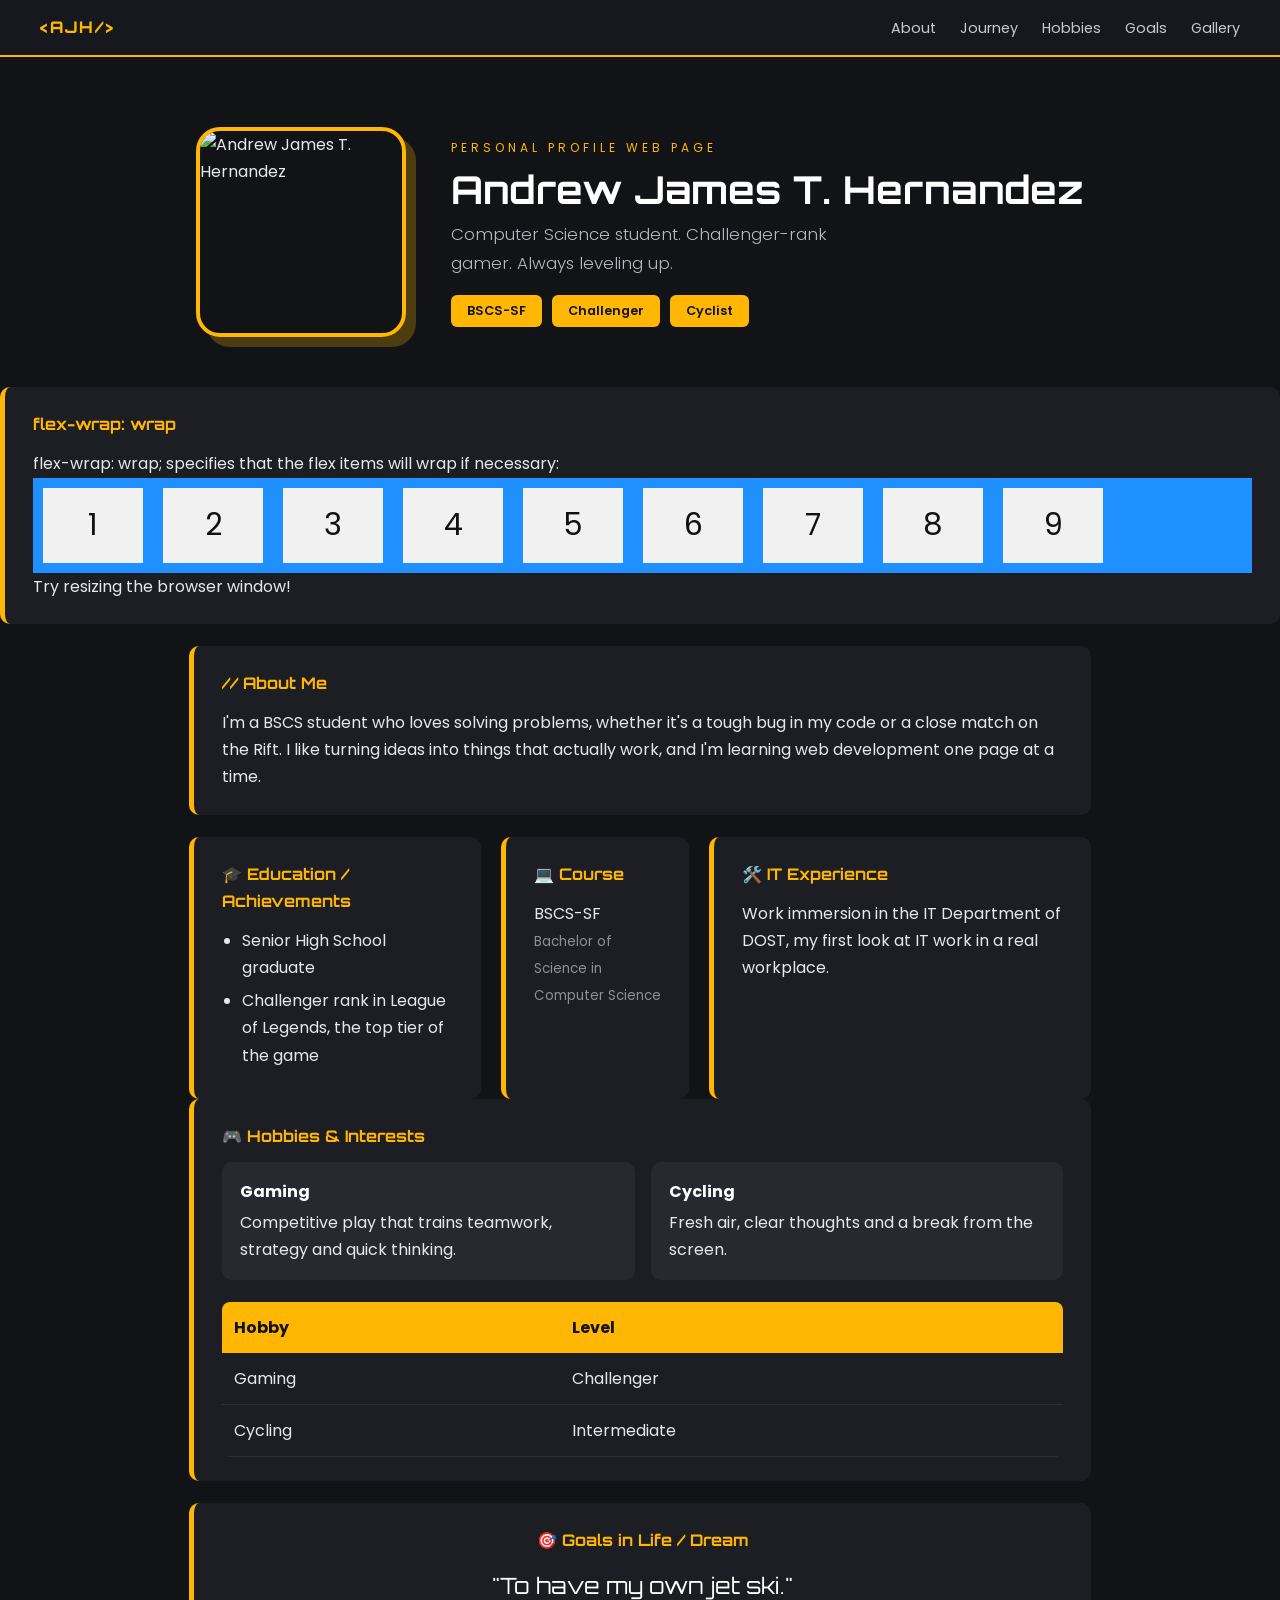
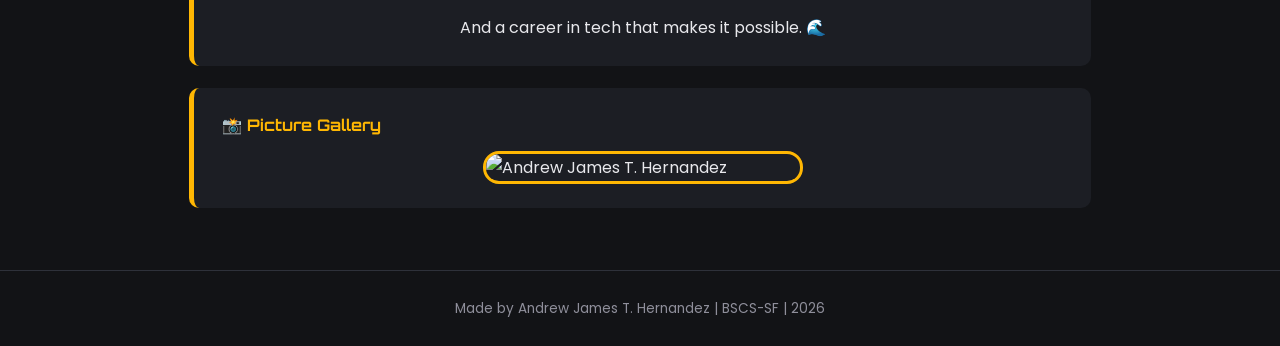
==== introduction/index.html @ b9461793 "Update stylesheet version in index.html" ====
<!DOCTYPE html>
<html lang="en">
<head>
  <meta charset="UTF-8">
  <meta name="viewport" content="width=device-width, initial-scale=1.0">
  <title>Andrew Hernandez | Personal Profile</title>
  <link rel="preconnect" href="https://fonts.googleapis.com">
  <link href="https://fonts.googleapis.com/css2?family=Orbitron:wght@600;800&family=Poppins:wght@300;400;600&display=swap" rel="stylesheet">
  <link rel="stylesheet" href="css/mystyle.css?v=3">
</head>
<body>

  <nav class="navbar">
    <span class="logo">&lt;AJH/&gt;</span>
    <ul>
      <li><a href="#about">About</a></li>
      <li><a href="#journey">Journey</a></li>
      <li><a href="#hobbies">Hobbies</a></li>
      <li><a href="#goals">Goals</a></li>
      <li><a href="#gallery">Gallery</a></li>
    </ul>
  </nav>

  <header class="hero">
    <img class="avatar" src="https://encrypted-tbn0.gstatic.com/images?q=tbn:ANd9GcR7GROQSUIou19IfrCSM4GNxmrhA2GiTZS_aSRJtkzVqg&s=10" alt="Andrew James T. Hernandez">
    <div class="hero-text">
      <p class="eyebrow">PERSONAL PROFILE WEB PAGE</p>
      <h1>Andrew James T. Hernandez</h1>
      <p class="tagline">Computer Science student. Challenger-rank gamer. Always leveling up.</p>
      <div class="badges">
        <span class="badge">BSCS-SF</span>
        <span class="badge">Challenger</span>
        <span class="badge">Cyclist</span>
      </div>
    </div>
  </header>
<section class="card">
  <h2>flex-wrap: wrap</h2>
  <p>flex-wrap: wrap; specifies that the flex items will wrap if necessary:</p>
  <div class="flex-container">
    <div>1</div>
    <div>2</div>
    <div>3</div>
    <div>4</div>
    <div>5</div>
    <div>6</div>
    <div>7</div>
    <div>8</div>
    <div>9</div>
  </div>
  <p>Try resizing the browser window!</p>
</section>
  <main>

    <section id="about" class="card">
      <h2>// About Me</h2>
      <p>
        I'm a BSCS student who loves solving problems, whether it's a tough
        bug in my code or a close match on the Rift. I like turning ideas into
        things that actually work, and I'm learning web development one
        page at a time.
      </p>
    </section>

    <section id="journey" class="grid">
      <div class="card">
        <h2>🎓 Education / Achievements</h2>
        <ul>
          <li>Senior High School graduate</li>
          <li>Challenger rank in League of Legends, the top tier of the game</li>
        </ul>
      </div>

      <div class="card">
        <h2>💻 Course</h2>
        <p>BSCS-SF<br><small>Bachelor of Science in Computer Science</small></p>
      </div>

      <div class="card">
        <h2>🛠️ IT Experience</h2>
        <p>Work immersion in the IT Department of DOST, my first look at IT work in a real workplace.</p>
      </div>
    </section>

    <section id="hobbies" class="card">
      <h2>🎮 Hobbies &amp; Interests</h2>
      <div class="hobby-row">
        <div class="hobby">
          <h3>Gaming</h3>
          <p>Competitive play that trains teamwork, strategy and quick thinking.</p>
        </div>
        <div class="hobby">
          <h3>Cycling</h3>
          <p>Fresh air, clear thoughts and a break from the screen.</p>
        </div>
      </div>

      <table>
        <tr>
          <th>Hobby</th>
          <th>Level</th>
        </tr>
        <tr>
          <td>Gaming</td>
          <td>Challenger</td>
        </tr>
        <tr>
          <td>Cycling</td>
          <td>Intermediate</td>
        </tr>
      </table>
    </section>

    <section id="goals" class="card goal">
      <h2>🎯 Goals in Life / Dream</h2>
      <p class="big-quote">"To have my own jet ski."</p>
      <p>And a career in tech that makes it possible. 🌊</p>
    </section>

    <section id="gallery" class="card">
      <h2>📸 Picture Gallery</h2>
      <img class="gallery-img" src="https://encrypted-tbn0.gstatic.com/images?q=tbn:ANd9GcR7GROQSUIou19IfrCSM4GNxmrhA2GiTZS_aSRJtkzVqg&s=10" alt="Andrew James T. Hernandez">
    </section>

  </main>

  <footer>
    <p>Made by Andrew James T. Hernandez | BSCS-SF | 2026</p>
  </footer>

</body>
</html>
---- introduction/css/mystyle.css ----
* {
  box-sizing: border-box;
  margin: 0;
  padding: 0;
}

html {
  scroll-behavior: smooth;
}

body {
  font-family: 'Poppins', Arial, sans-serif;
  background-color: #121316;
  color: #e8e8ec;
  line-height: 1.7;
}

/* ---------- Navbar ---------- */
.navbar {
  position: sticky;
  top: 0;
  z-index: 10;
  display: flex;
  justify-content: space-between;
  align-items: center;
  padding: 14px 40px;
  background-color: #16181d;
  border-bottom: 2px solid #ffb703;
}

.logo {
  font-family: 'Orbitron', sans-serif;
  font-weight: 800;
  color: #ffb703;
  letter-spacing: 2px;
}

.navbar ul {
  display: flex;
  gap: 24px;
  list-style: none;
}

.navbar a {
  color: #c9c9d1;
  text-decoration: none;
  font-size: 0.9rem;
  transition: color 0.2s;
}

.navbar a:hover {
  color: #ffb703;
}

/* ---------- Hero ---------- */
.hero {
  display: flex;
  align-items: center;
  justify-content: center;
  gap: 45px;
  padding: 70px 30px 50px;
  flex-wrap: wrap;
}

.avatar {
  width: 210px;
  height: 210px;
  object-fit: cover;
  border-radius: 24px;
  border: 4px solid #ffb703;
  box-shadow: 10px 10px 0 rgba(255, 183, 3, 0.25);
}

.eyebrow {
  font-size: 0.75rem;
  letter-spacing: 4px;
  color: #ffb703;
}

.hero h1 {
  font-family: 'Orbitron', sans-serif;
  font-size: 2.4rem;
  line-height: 1.2;
  margin: 8px 0;
  color: #ffffff;
}

.tagline {
  font-weight: 300;
  font-size: 1.05rem;
  max-width: 420px;
  color: #b8b8c2;
}

.badges {
  margin-top: 18px;
  display: flex;
  gap: 10px;
  flex-wrap: wrap;
}

.badge {
  padding: 5px 16px;
  border-radius: 6px;
  background-color: #ffb703;
  color: #121316;
  font-size: 0.8rem;
  font-weight: 600;
}

/* ---------- Layout ---------- */
main {
  max-width: 950px;
  margin: 0 auto;
  padding: 0 24px 40px;
}

.grid {
  display: flex;
  gap: 20px;
}

.hobby-row {
  display: flex;
  gap: 16px;
}

/* ---------- Cards ---------- */
.card {
  background-color: #1c1e24;
  border-left: 5px solid #ffb703;
  border-radius: 10px;
  padding: 24px 28px;
  margin-bottom: 22px;
  transition: transform 0.25s, box-shadow 0.25s;
}

.grid .card {
  margin-bottom: 0;
}

.card:hover {
  transform: translateY(-4px);
  box-shadow: 0 10px 24px rgba(0, 0, 0, 0.5);
}

.card h2 {
  font-family: 'Orbitron', sans-serif;
  font-size: 1rem;
  color: #ffb703;
  margin-bottom: 12px;
}

.card ul {
  padding-left: 20px;
}

.card li {
  margin-bottom: 6px;
}

small {
  color: #8f8f9b;
}

/* ---------- Hobbies ---------- */
.hobby-row {
  display: flex;
  flex-wrap: wrap;
  gap: 16px;
  margin-bottom: 22px;
}

.hobby {
  flex: 1 1 220px;
  padding: 16px 18px;
  background-color: #262930;
  border-radius: 10px;
}

.hobby h3 {
  color: #ffffff;
  font-size: 1rem;
  margin-bottom: 4px;
}

/* ---------- Table ---------- */
table {
  width: 100%;
  border-collapse: collapse;
  overflow: hidden;
  border-radius: 8px;
}

th {
  background-color: #ffb703;
  color: #121316;
  padding: 12px;
  text-align: left;
}

td {
  padding: 12px;
  border-bottom: 1px solid #2e313a;
}

tr:hover td {
  background-color: #262930;
}

/* ---------- Goals ---------- */
.goal {
  text-align: center;
}

.big-quote {
  font-family: 'Orbitron', sans-serif;
  font-size: 1.4rem;
  margin: 10px 0;
  color: #ffffff;
}

/* ---------- Gallery ---------- */
.gallery-img {
  display: block;
  margin: 0 auto;
  max-width: 320px;
  width: 100%;
  border-radius: 16px;
  border: 3px solid #ffb703;
}

/* ---------- Footer ---------- */
footer {
  text-align: center;
  padding: 26px;
  font-size: 0.85rem;
  color: #8f8f9b;
  border-top: 1px solid #2e313a;
}

/* ---------- Mobile ---------- */
@media (max-width: 600px) {
  .navbar {
    flex-direction: column;
    gap: 8px;
    padding: 12px;
  }

  .navbar ul {
    gap: 14px;
    flex-wrap: wrap;
    justify-content: center;
  }

  .hero {
    text-align: center;
    gap: 24px;
  }

  .hero h1 {
    font-size: 1.7rem;
  }

  .badges {
    justify-content: center;
  }
}

.flex-container {
  display: flex;
  flex-wrap: wrap;
  background-color: dodgerblue;
}

.flex-container > div {
  background-color: #f1f1f1;
  width: 100px;
  margin: 10px;
  text-align: center;
  line-height: 75px;
  font-size: 30px;
  color: #111;
}
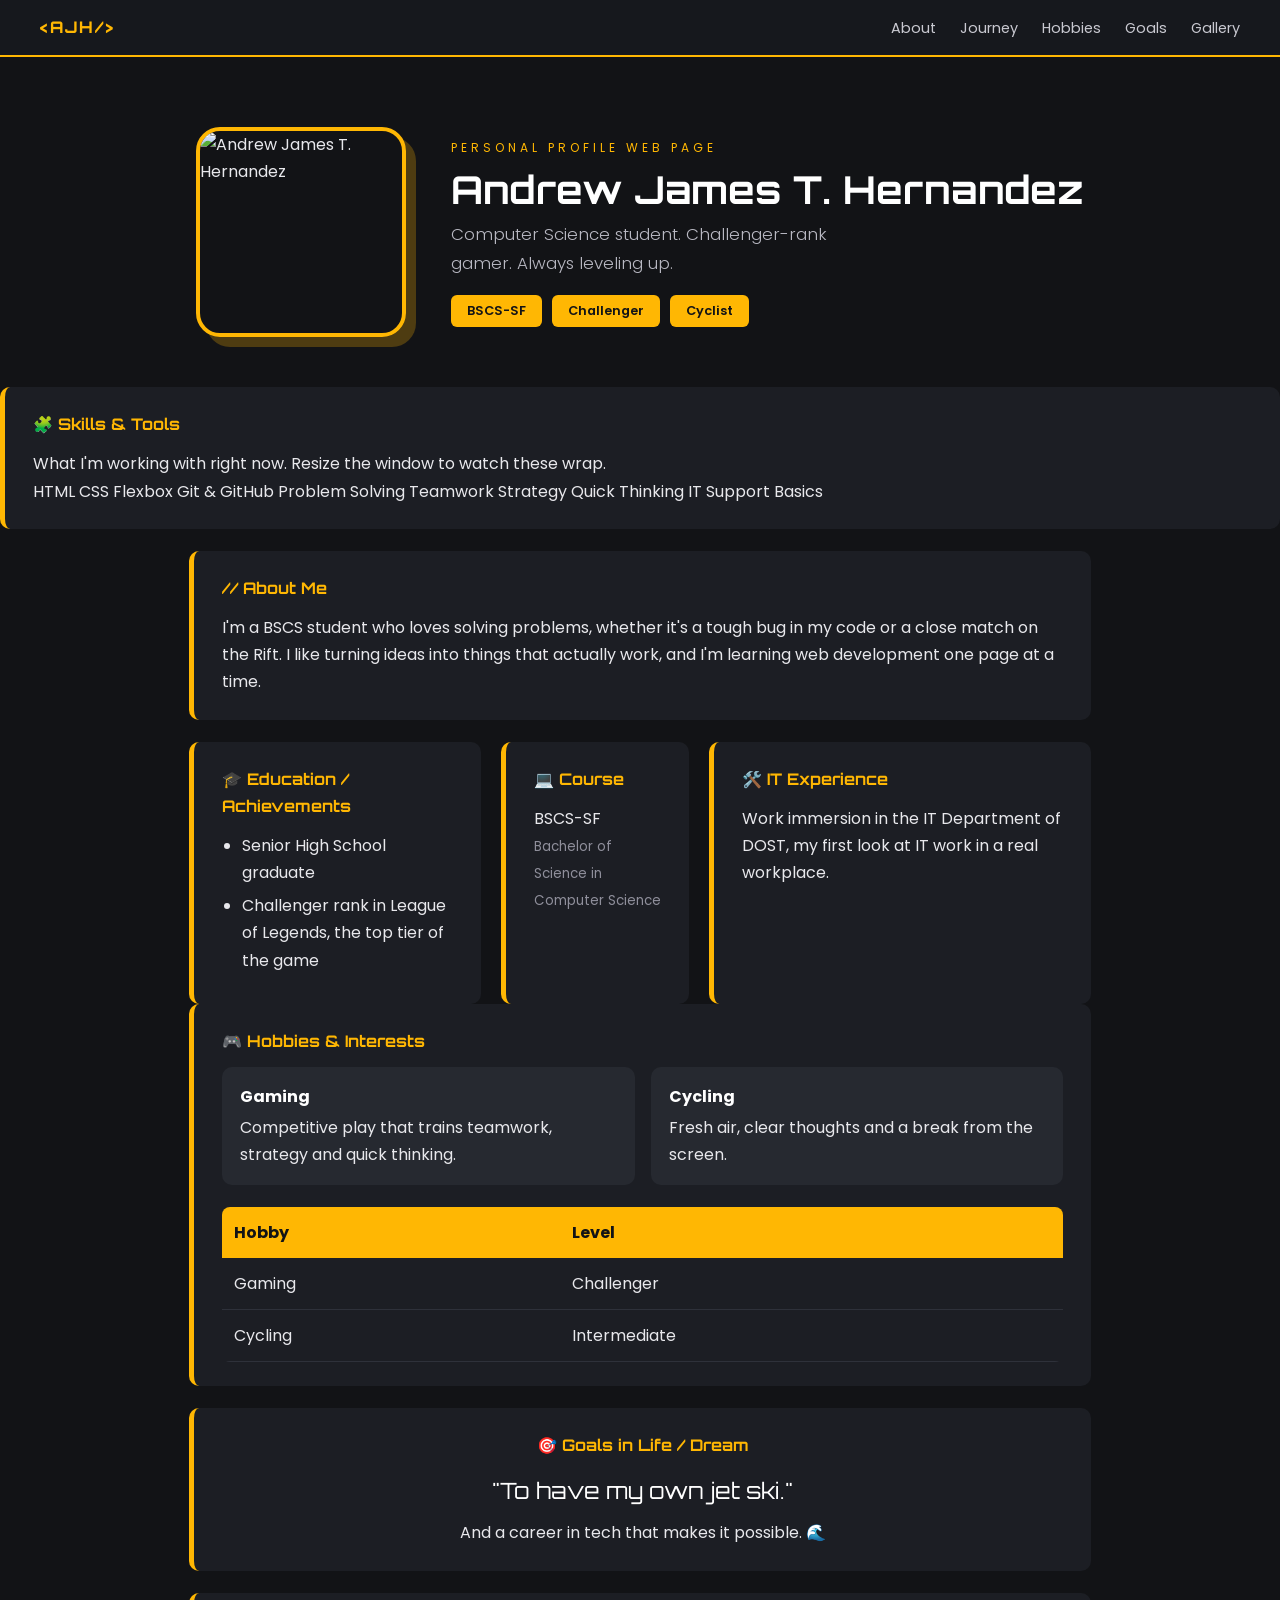
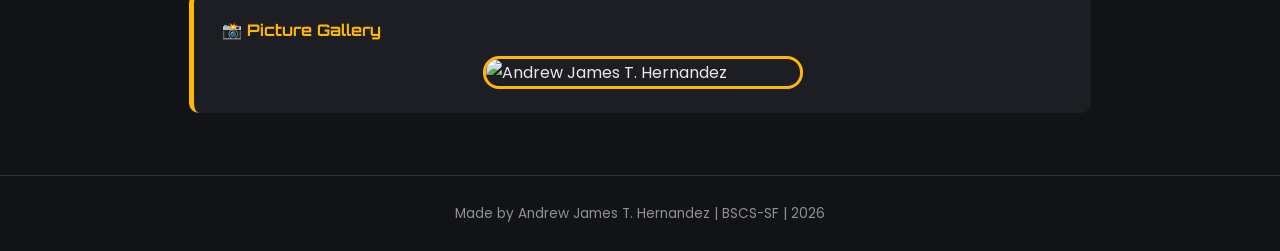
==== commit 01d856de: "Update stylesheet version and skills section Updated stylesheet version and modified skills section." ====
--- a/introduction/index.html
+++ b/introduction/index.html
@@ -6,7 +6,7 @@
   <title>Andrew Hernandez | Personal Profile</title>
   <link rel="preconnect" href="https://fonts.googleapis.com">
   <link href="https://fonts.googleapis.com/css2?family=Orbitron:wght@600;800&family=Poppins:wght@300;400;600&display=swap" rel="stylesheet">
-  <link rel="stylesheet" href="css/mystyle.css?v=3">
+  <link rel="stylesheet" href="css/mystyle.css?v=4">
 </head>
 <body>
 
@@ -34,21 +34,21 @@
       </div>
     </div>
   </header>
-<section class="card">
-  <h2>flex-wrap: wrap</h2>
-  <p>flex-wrap: wrap; specifies that the flex items will wrap if necessary:</p>
-  <div class="flex-container">
-    <div>1</div>
-    <div>2</div>
-    <div>3</div>
-    <div>4</div>
-    <div>5</div>
-    <div>6</div>
-    <div>7</div>
-    <div>8</div>
-    <div>9</div>
+<section id="skills" class="card">
+  <h2>🧩 Skills &amp; Tools</h2>
+  <p class="skills-intro">What I'm working with right now. Resize the window to watch these wrap.</p>
+
+  <div class="skills-flex">
+    <span class="skill">HTML</span>
+    <span class="skill">CSS</span>
+    <span class="skill">Flexbox</span>
+    <span class="skill">Git &amp; GitHub</span>
+    <span class="skill">Problem Solving</span>
+    <span class="skill">Teamwork</span>
+    <span class="skill">Strategy</span>
+    <span class="skill">Quick Thinking</span>
+    <span class="skill">IT Support Basics</span>
   </div>
-  <p>Try resizing the browser window!</p>
 </section>
   <main>
 
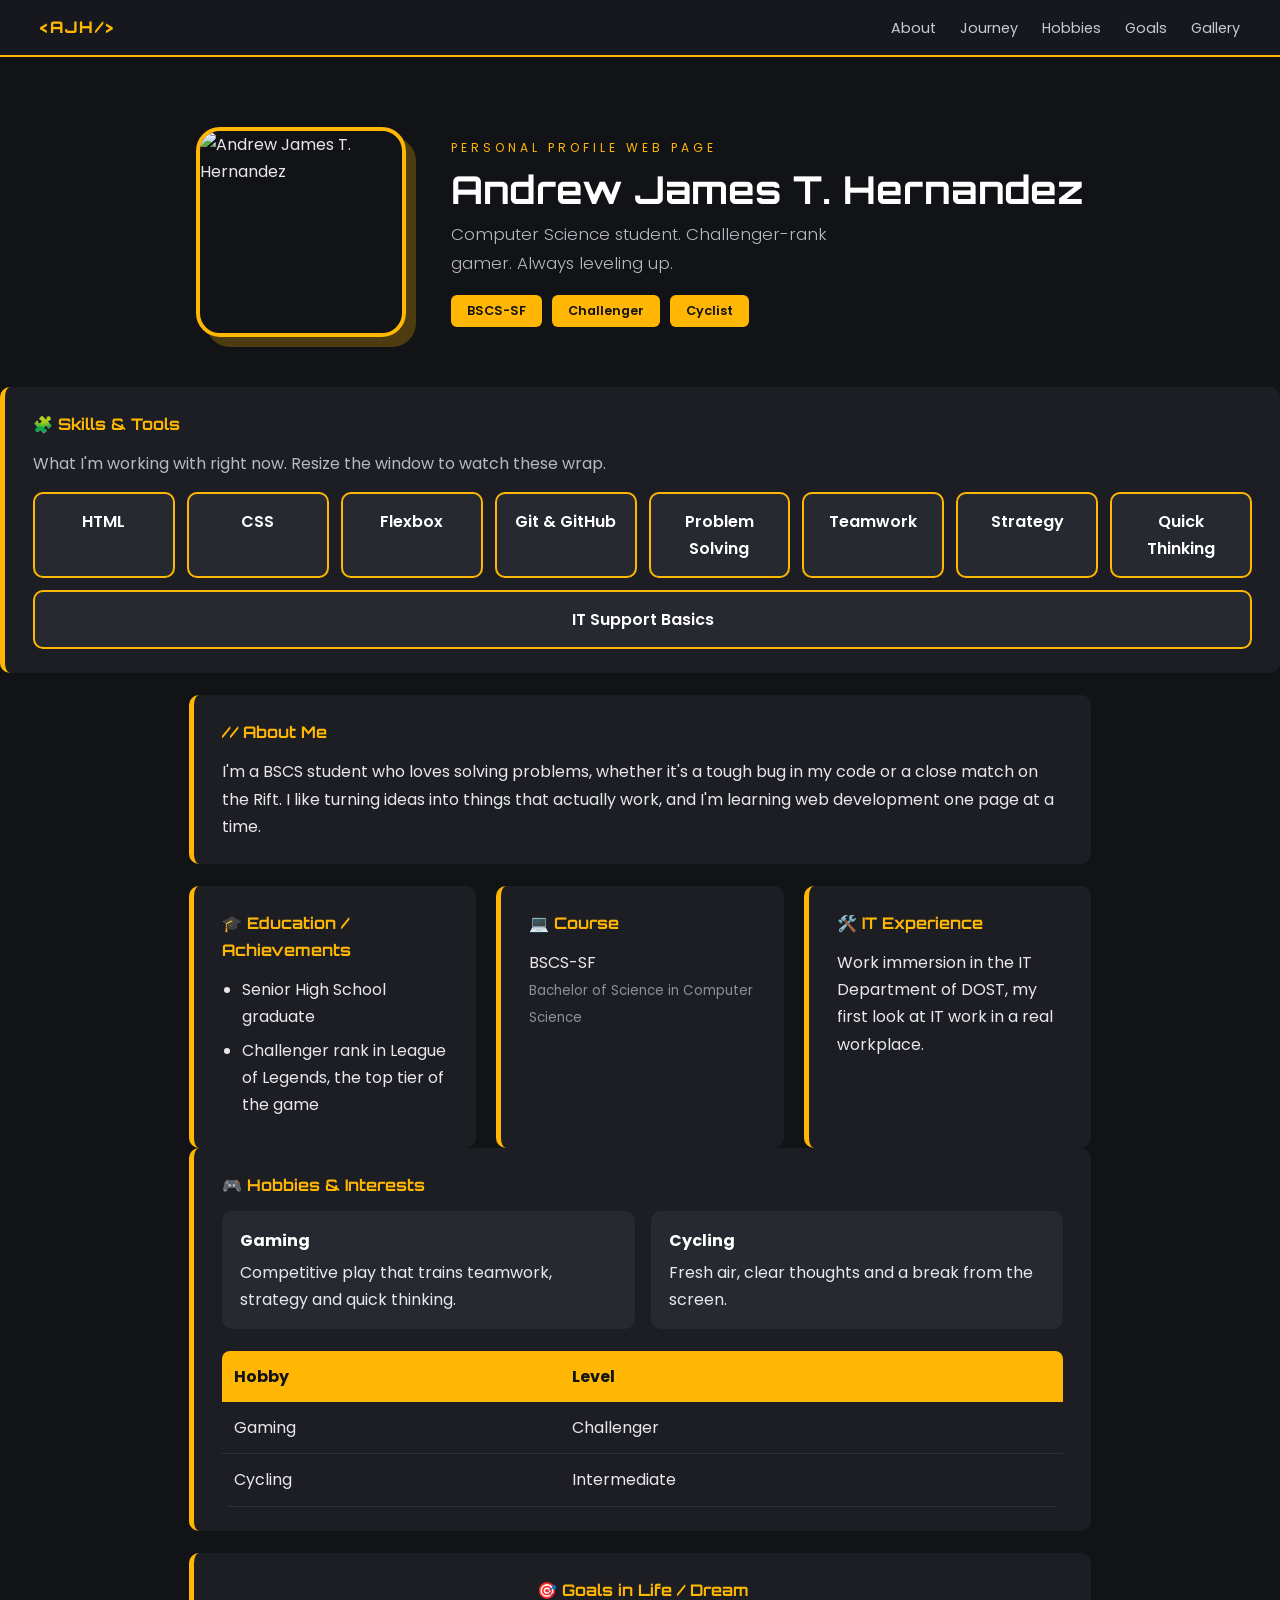
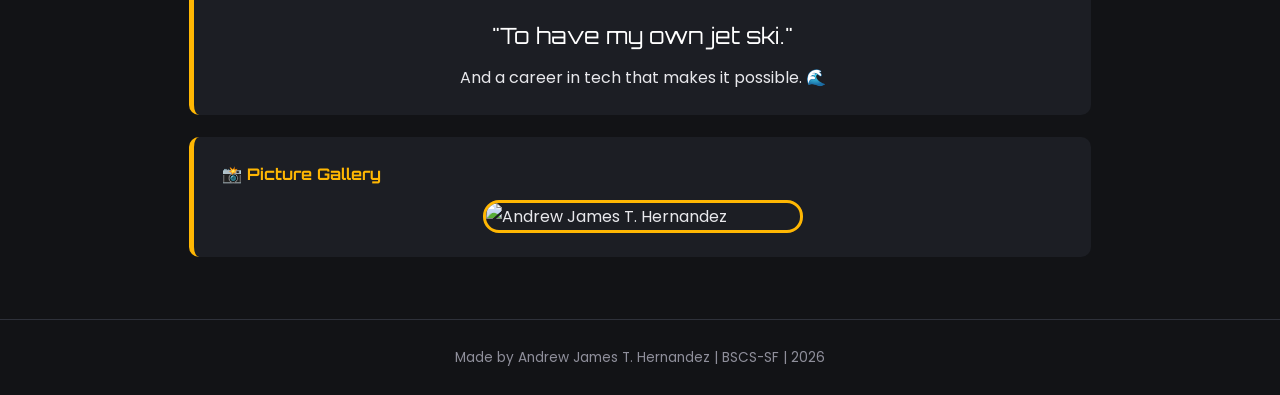
==== commit 75c0354d: "Update stylesheet version in index.html" ====
--- a/introduction/index.html
+++ b/introduction/index.html
@@ -6,7 +6,7 @@
   <title>Andrew Hernandez | Personal Profile</title>
   <link rel="preconnect" href="https://fonts.googleapis.com">
   <link href="https://fonts.googleapis.com/css2?family=Orbitron:wght@600;800&family=Poppins:wght@300;400;600&display=swap" rel="stylesheet">
-  <link rel="stylesheet" href="css/mystyle.css?v=4">
+  <link rel="stylesheet" href="css/mystyle.css?v=5">
 </head>
 <body>
 
--- a/introduction/css/mystyle.css
+++ b/introduction/css/mystyle.css
@@ -115,14 +115,11 @@
   padding: 0 24px 40px;
 }
 
+/* CSS GRID: Education / Course / IT Experience cards */
 .grid {
-  display: flex;
+  display: grid;
+  grid-template-columns: repeat(3, 1fr);
   gap: 20px;
-}
-
-.hobby-row {
-  display: flex;
-  gap: 16px;
 }
 
 /* ---------- Cards ---------- */
@@ -163,16 +160,15 @@
   color: #8f8f9b;
 }
 
-/* ---------- Hobbies ---------- */
+/* ---------- Hobbies (CSS GRID) ---------- */
 .hobby-row {
-  display: flex;
-  flex-wrap: wrap;
+  display: grid;
+  grid-template-columns: repeat(2, 1fr);
   gap: 16px;
   margin-bottom: 22px;
 }
 
 .hobby {
-  flex: 1 1 220px;
   padding: 16px 18px;
   background-color: #262930;
   border-radius: 10px;
@@ -282,3 +278,40 @@
   font-size: 30px;
   color: #111;
 }
+/* ---------- Skills (flexbox) ---------- */
+.skills-intro {
+  color: #b8b8c2;
+  margin-bottom: 14px;
+}
+
+.skills-flex {
+  display: flex;
+  flex-wrap: wrap;
+  justify-content: flex-start;
+  gap: 12px;
+}
+
+.skill {
+  flex: 1 1 140px;
+  text-align: center;
+  padding: 14px 18px;
+  background-color: #262930;
+  border: 2px solid #ffb703;
+  border-radius: 10px;
+  font-weight: 600;
+  color: #ffffff;
+  transition: background-color 0.2s, color 0.2s;
+}
+
+.skill:hover {
+  background-color: #ffb703;
+  color: #121316;
+}
+
+/* ---------- Grid responsive ---------- */
+@media (max-width: 768px) {
+  .grid,
+  .hobby-row {
+    grid-template-columns: 1fr;
+  }
+}
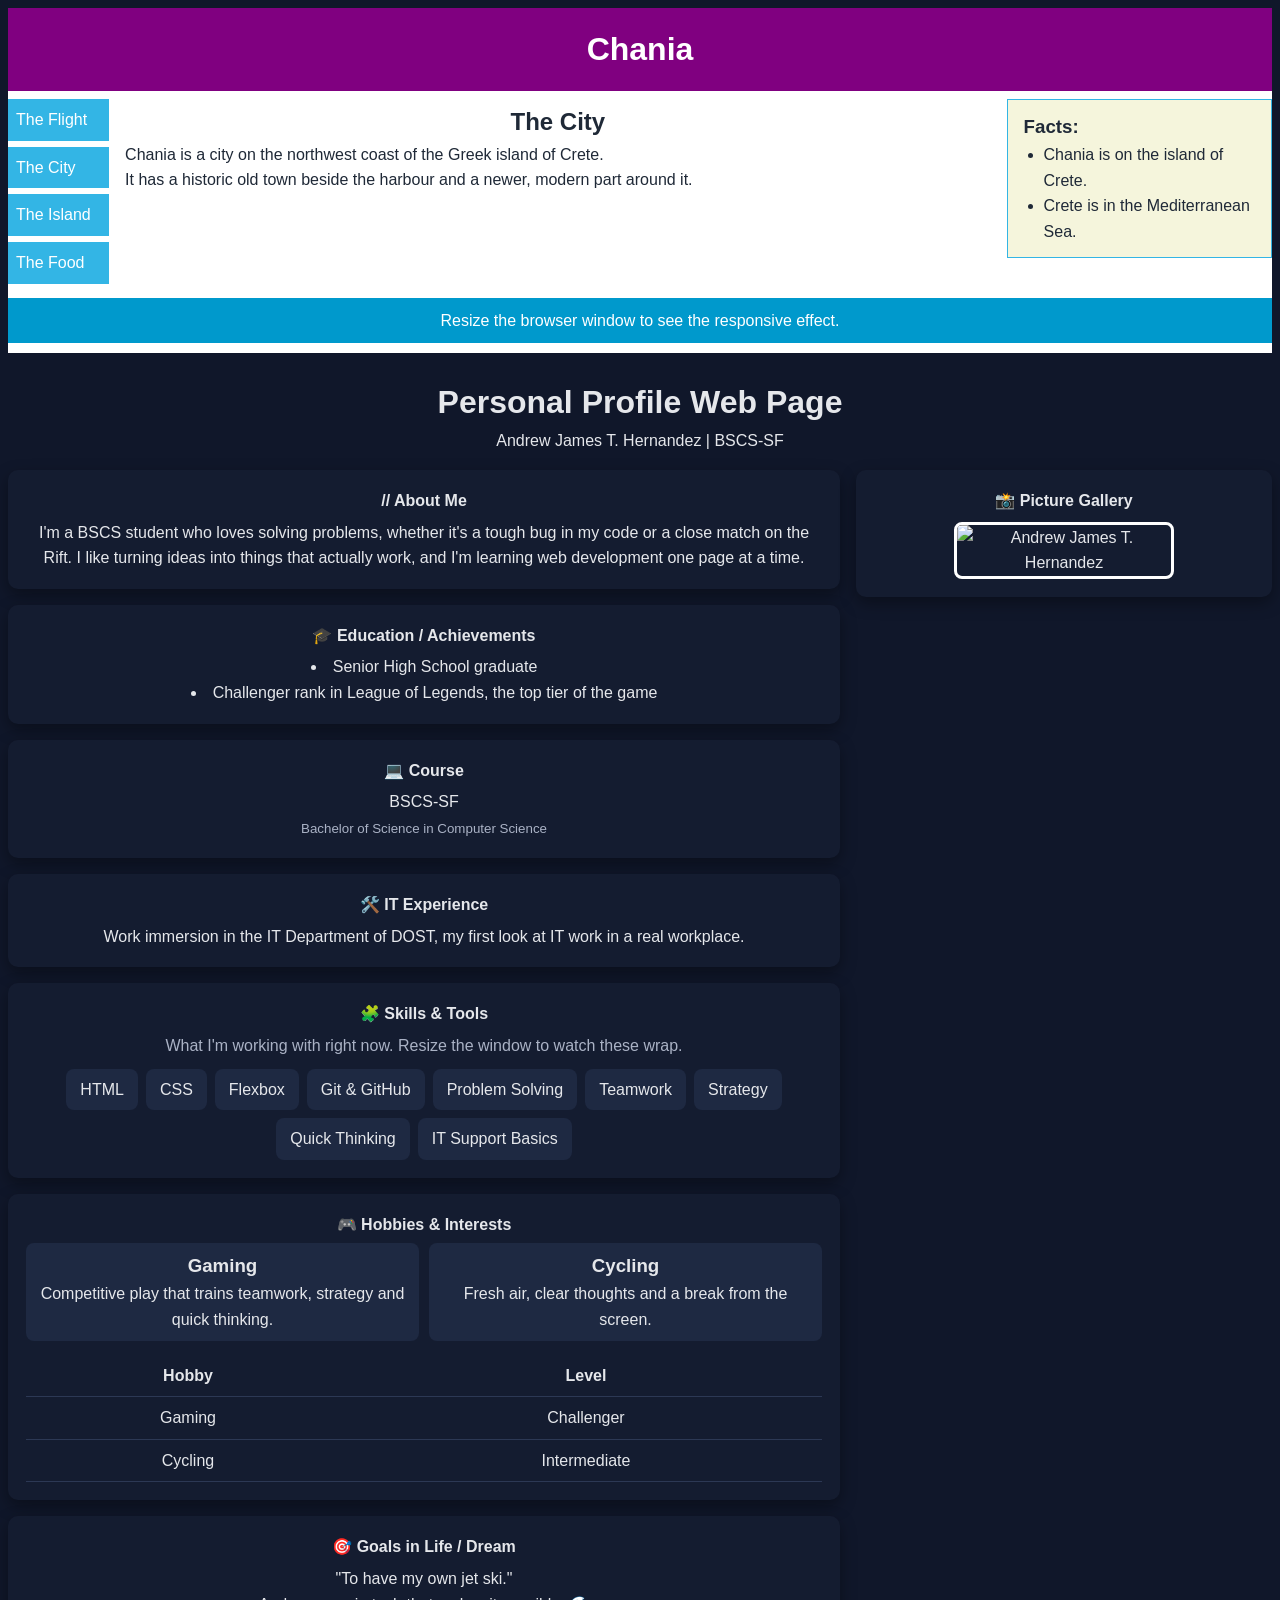
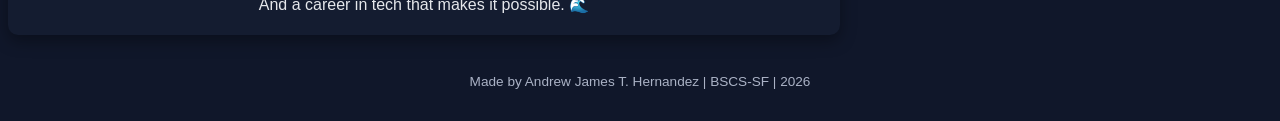
==== commit 08550d91: "Rename index (5).html to index.html" ====
--- a/introduction/index.html
+++ b/introduction/index.html
@@ -6,121 +6,142 @@
   <title>Andrew Hernandez | Personal Profile</title>
   <link rel="preconnect" href="https://fonts.googleapis.com">
   <link href="https://fonts.googleapis.com/css2?family=Orbitron:wght@600;800&family=Poppins:wght@300;400;600&display=swap" rel="stylesheet">
-  <link rel="stylesheet" href="css/mystyle.css?v=5">
+  <link rel="stylesheet" href="css/mystyle.css?v=6">
 </head>
 <body>
 
-  <nav class="navbar">
-    <span class="logo">&lt;AJH/&gt;</span>
-    <ul>
-      <li><a href="#about">About</a></li>
-      <li><a href="#journey">Journey</a></li>
-      <li><a href="#hobbies">Hobbies</a></li>
-      <li><a href="#goals">Goals</a></li>
-      <li><a href="#gallery">Gallery</a></li>
-    </ul>
-  </nav>
+  <div class="chania">
+    <header class="chania-header">
+      <h1>Chania</h1>
+    </header>
 
-  <header class="hero">
-    <img class="avatar" src="https://encrypted-tbn0.gstatic.com/images?q=tbn:ANd9GcR7GROQSUIou19IfrCSM4GNxmrhA2GiTZS_aSRJtkzVqg&s=10" alt="Andrew James T. Hernandez">
-    <div class="hero-text">
-      <p class="eyebrow">PERSONAL PROFILE WEB PAGE</p>
-      <h1>Andrew James T. Hernandez</h1>
-      <p class="tagline">Computer Science student. Challenger-rank gamer. Always leveling up.</p>
-      <div class="badges">
-        <span class="badge">BSCS-SF</span>
-        <span class="badge">Challenger</span>
-        <span class="badge">Cyclist</span>
-      </div>
+    <div class="chania-row">
+      <nav class="chania-menu">
+        <ul>
+          <li>The Flight</li>
+          <li>The City</li>
+          <li>The Island</li>
+          <li>The Food</li>
+        </ul>
+      </nav>
+
+      <article class="chania-main">
+        <h2>The City</h2>
+        <p>Chania is a city on the northwest coast of the Greek island of Crete.</p>
+        <p>It has a historic old town beside the harbour and a newer, modern part around it.</p>
+      </article>
+
+      <aside class="chania-facts">
+        <h3>Facts:</h3>
+        <ul>
+          <li>Chania is on the island of Crete.</li>
+          <li>Crete is in the Mediterranean Sea.</li>
+        </ul>
+      </aside>
     </div>
+
+    <div class="chania-footer">
+      <p>Resize the browser window to see the responsive effect.</p>
+    </div>
+  </div>
+
+  <header class="title">
+    <h1>Personal Profile Web Page</h1>
+    <p>Andrew James T. Hernandez | BSCS-SF</p>
   </header>
-<section id="skills" class="card">
-  <h2>🧩 Skills &amp; Tools</h2>
-  <p class="skills-intro">What I'm working with right now. Resize the window to watch these wrap.</p>
 
-  <div class="skills-flex">
-    <span class="skill">HTML</span>
-    <span class="skill">CSS</span>
-    <span class="skill">Flexbox</span>
-    <span class="skill">Git &amp; GitHub</span>
-    <span class="skill">Problem Solving</span>
-    <span class="skill">Teamwork</span>
-    <span class="skill">Strategy</span>
-    <span class="skill">Quick Thinking</span>
-    <span class="skill">IT Support Basics</span>
-  </div>
-</section>
-  <main>
+  <main class="profile">
 
-    <section id="about" class="card">
-      <h2>// About Me</h2>
-      <p>
-        I'm a BSCS student who loves solving problems, whether it's a tough
-        bug in my code or a close match on the Rift. I like turning ideas into
-        things that actually work, and I'm learning web development one
-        page at a time.
-      </p>
-    </section>
+    <div class="profile-info">
+        <section id="about" class="card">
+          <h2>// About Me</h2>
+          <p>
+            I'm a BSCS student who loves solving problems, whether it's a tough
+            bug in my code or a close match on the Rift. I like turning ideas into
+            things that actually work, and I'm learning web development one
+            page at a time.
+          </p>
+        </section>
 
-    <section id="journey" class="grid">
-      <div class="card">
-        <h2>🎓 Education / Achievements</h2>
-        <ul>
-          <li>Senior High School graduate</li>
-          <li>Challenger rank in League of Legends, the top tier of the game</li>
-        </ul>
-      </div>
+        <section id="journey" class="grid">
+          <div class="card">
+            <h2>🎓 Education / Achievements</h2>
+            <ul>
+              <li>Senior High School graduate</li>
+              <li>Challenger rank in League of Legends, the top tier of the game</li>
+            </ul>
+          </div>
 
-      <div class="card">
-        <h2>💻 Course</h2>
-        <p>BSCS-SF<br><small>Bachelor of Science in Computer Science</small></p>
-      </div>
+          <div class="card">
+            <h2>💻 Course</h2>
+            <p>BSCS-SF<br><small>Bachelor of Science in Computer Science</small></p>
+          </div>
 
-      <div class="card">
-        <h2>🛠️ IT Experience</h2>
-        <p>Work immersion in the IT Department of DOST, my first look at IT work in a real workplace.</p>
-      </div>
-    </section>
+          <div class="card">
+            <h2>🛠️ IT Experience</h2>
+            <p>Work immersion in the IT Department of DOST, my first look at IT work in a real workplace.</p>
+          </div>
+        </section>
 
-    <section id="hobbies" class="card">
-      <h2>🎮 Hobbies &amp; Interests</h2>
-      <div class="hobby-row">
-        <div class="hobby">
-          <h3>Gaming</h3>
-          <p>Competitive play that trains teamwork, strategy and quick thinking.</p>
-        </div>
-        <div class="hobby">
-          <h3>Cycling</h3>
-          <p>Fresh air, clear thoughts and a break from the screen.</p>
-        </div>
-      </div>
+        <section id="skills" class="card">
+          <h2>🧩 Skills &amp; Tools</h2>
+          <p class="skills-intro">What I'm working with right now. Resize the window to watch these wrap.</p>
 
-      <table>
-        <tr>
-          <th>Hobby</th>
-          <th>Level</th>
-        </tr>
-        <tr>
-          <td>Gaming</td>
-          <td>Challenger</td>
-        </tr>
-        <tr>
-          <td>Cycling</td>
-          <td>Intermediate</td>
-        </tr>
-      </table>
-    </section>
+          <div class="skills-flex">
+            <span class="skill">HTML</span>
+            <span class="skill">CSS</span>
+            <span class="skill">Flexbox</span>
+            <span class="skill">Git &amp; GitHub</span>
+            <span class="skill">Problem Solving</span>
+            <span class="skill">Teamwork</span>
+            <span class="skill">Strategy</span>
+            <span class="skill">Quick Thinking</span>
+            <span class="skill">IT Support Basics</span>
+          </div>
+        </section>
 
-    <section id="goals" class="card goal">
-      <h2>🎯 Goals in Life / Dream</h2>
-      <p class="big-quote">"To have my own jet ski."</p>
-      <p>And a career in tech that makes it possible. 🌊</p>
-    </section>
+        <section id="hobbies" class="card">
+          <h2>🎮 Hobbies &amp; Interests</h2>
+          <div class="hobby-row">
+            <div class="hobby">
+              <h3>Gaming</h3>
+              <p>Competitive play that trains teamwork, strategy and quick thinking.</p>
+            </div>
+            <div class="hobby">
+              <h3>Cycling</h3>
+              <p>Fresh air, clear thoughts and a break from the screen.</p>
+            </div>
+          </div>
 
-    <section id="gallery" class="card">
-      <h2>📸 Picture Gallery</h2>
-      <img class="gallery-img" src="https://encrypted-tbn0.gstatic.com/images?q=tbn:ANd9GcR7GROQSUIou19IfrCSM4GNxmrhA2GiTZS_aSRJtkzVqg&s=10" alt="Andrew James T. Hernandez">
-    </section>
+          <table>
+            <tr>
+              <th>Hobby</th>
+              <th>Level</th>
+            </tr>
+            <tr>
+              <td>Gaming</td>
+              <td>Challenger</td>
+            </tr>
+            <tr>
+              <td>Cycling</td>
+              <td>Intermediate</td>
+            </tr>
+          </table>
+        </section>
+
+        <section id="goals" class="card goal">
+          <h2>🎯 Goals in Life / Dream</h2>
+          <p class="big-quote">"To have my own jet ski."</p>
+          <p>And a career in tech that makes it possible. 🌊</p>
+        </section>
+    </div>
+
+    <div class="profile-side">
+      <section id="gallery" class="card">
+        <h2>📸 Picture Gallery</h2>
+        <img class="gallery-img" src="https://encrypted-tbn0.gstatic.com/images?q=tbn:ANd9GcR7GROQSUIou19IfrCSM4GNxmrhA2GiTZS_aSRJtkzVqg&s=10" alt="Andrew James T. Hernandez">
+      </section>
+    </div>
 
   </main>
 
--- a/introduction/css/mystyle.css
+++ b/introduction/css/mystyle.css
@@ -4,314 +4,207 @@
   padding: 0;
 }
 
-html {
-  scroll-behavior: smooth;
-}
-
 body {
-  font-family: 'Poppins', Arial, sans-serif;
-  background-color: #121316;
-  color: #e8e8ec;
-  line-height: 1.7;
-}
-
-/* ---------- Navbar ---------- */
-.navbar {
-  position: sticky;
-  top: 0;
-  z-index: 10;
-  display: flex;
-  justify-content: space-between;
-  align-items: center;
-  padding: 14px 40px;
-  background-color: #16181d;
-  border-bottom: 2px solid #ffb703;
-}
-
-.logo {
-  font-family: 'Orbitron', sans-serif;
-  font-weight: 800;
-  color: #ffb703;
-  letter-spacing: 2px;
-}
-
-.navbar ul {
-  display: flex;
-  gap: 24px;
+  font-family: Arial, Helvetica, sans-serif;
+  background-color: #10172a;
+  color: #e5e7eb;
+  line-height: 1.6;
+  padding: 8px;
+}
+
+img {
+  max-width: 100%;
+}
+
+/* ========== Chania demo (mobile first) ========== */
+.chania {
+  background-color: #ffffff;
+  color: #1f2937;
+  padding-bottom: 10px;
+}
+
+.chania-header {
+  background-color: #800080;
+  color: #ffffff;
+  text-align: center;
+  padding: 16px;
+}
+
+.chania-row {
+  display: flex;
+  flex-wrap: wrap;
+}
+
+.chania-menu,
+.chania-main,
+.chania-facts {
+  width: 100%;
+  padding: 8px 0;
+}
+
+.chania-menu ul {
   list-style: none;
 }
 
-.navbar a {
-  color: #c9c9d1;
-  text-decoration: none;
-  font-size: 0.9rem;
-  transition: color 0.2s;
-}
-
-.navbar a:hover {
-  color: #ffb703;
-}
-
-/* ---------- Hero ---------- */
-.hero {
-  display: flex;
-  align-items: center;
+.chania-menu li {
+  background-color: #33b5e5;
+  color: #ffffff;
+  padding: 8px;
+  margin-bottom: 6px;
+}
+
+.chania-main {
+  padding: 12px 16px;
+}
+
+.chania-main h2 {
+  text-align: center;
+}
+
+.chania-facts {
+  background-color: #f5f5dc;
+  border: 1px solid #33b5e5;
+  padding: 12px 16px;
+}
+
+.chania-facts ul {
+  padding-left: 20px;
+}
+
+.chania-footer {
+  background-color: #0099cc;
+  color: #ffffff;
+  text-align: center;
+  padding: 10px;
+}
+
+/* ========== Profile ========== */
+.title {
+  text-align: center;
+  padding: 24px 8px 16px;
+}
+
+.profile {
+  display: flex;
+  flex-direction: column;
+  gap: 16px;
+}
+
+.card,
+.grid .card {
+  background-color: #141c30;
+  border-radius: 10px;
+  box-shadow: 0 6px 16px rgba(0, 0, 0, 0.35);
+  padding: 18px;
+  margin-bottom: 16px;
+  text-align: center;
+}
+
+.card h2 {
+  font-size: 1rem;
+  margin-bottom: 6px;
+}
+
+.card ul {
+  list-style-position: inside;
+}
+
+small,
+.skills-intro {
+  color: #aab2c5;
+}
+
+.skills-flex {
+  display: flex;
+  flex-wrap: wrap;
   justify-content: center;
-  gap: 45px;
-  padding: 70px 30px 50px;
+  gap: 8px;
+  margin-top: 10px;
+}
+
+.skill,
+.hobby {
+  background-color: #1e2942;
+  border-radius: 8px;
+  padding: 8px 14px;
+}
+
+.hobby-row {
+  display: flex;
   flex-wrap: wrap;
-}
-
-.avatar {
-  width: 210px;
-  height: 210px;
-  object-fit: cover;
-  border-radius: 24px;
-  border: 4px solid #ffb703;
-  box-shadow: 10px 10px 0 rgba(255, 183, 3, 0.25);
-}
-
-.eyebrow {
-  font-size: 0.75rem;
-  letter-spacing: 4px;
-  color: #ffb703;
-}
-
-.hero h1 {
-  font-family: 'Orbitron', sans-serif;
-  font-size: 2.4rem;
-  line-height: 1.2;
-  margin: 8px 0;
-  color: #ffffff;
-}
-
-.tagline {
-  font-weight: 300;
-  font-size: 1.05rem;
-  max-width: 420px;
-  color: #b8b8c2;
-}
-
-.badges {
-  margin-top: 18px;
-  display: flex;
   gap: 10px;
-  flex-wrap: wrap;
-}
-
-.badge {
-  padding: 5px 16px;
-  border-radius: 6px;
-  background-color: #ffb703;
-  color: #121316;
-  font-size: 0.8rem;
-  font-weight: 600;
-}
-
-/* ---------- Layout ---------- */
-main {
-  max-width: 950px;
-  margin: 0 auto;
-  padding: 0 24px 40px;
-}
-
-/* CSS GRID: Education / Course / IT Experience cards */
-.grid {
-  display: grid;
-  grid-template-columns: repeat(3, 1fr);
-  gap: 20px;
-}
-
-/* ---------- Cards ---------- */
-.card {
-  background-color: #1c1e24;
-  border-left: 5px solid #ffb703;
-  border-radius: 10px;
-  padding: 24px 28px;
-  margin-bottom: 22px;
-  transition: transform 0.25s, box-shadow 0.25s;
-}
-
-.grid .card {
-  margin-bottom: 0;
-}
-
-.card:hover {
-  transform: translateY(-4px);
-  box-shadow: 0 10px 24px rgba(0, 0, 0, 0.5);
-}
-
-.card h2 {
-  font-family: 'Orbitron', sans-serif;
-  font-size: 1rem;
-  color: #ffb703;
-  margin-bottom: 12px;
-}
-
-.card ul {
-  padding-left: 20px;
-}
-
-.card li {
-  margin-bottom: 6px;
-}
-
-small {
-  color: #8f8f9b;
-}
-
-/* ---------- Hobbies (CSS GRID) ---------- */
-.hobby-row {
-  display: grid;
-  grid-template-columns: repeat(2, 1fr);
-  gap: 16px;
-  margin-bottom: 22px;
+  margin-bottom: 14px;
 }
 
 .hobby {
-  padding: 16px 18px;
-  background-color: #262930;
-  border-radius: 10px;
-}
-
-.hobby h3 {
-  color: #ffffff;
-  font-size: 1rem;
-  margin-bottom: 4px;
-}
-
-/* ---------- Table ---------- */
+  flex: 1 1 200px;
+}
+
 table {
   width: 100%;
   border-collapse: collapse;
-  overflow: hidden;
-  border-radius: 8px;
-}
-
-th {
-  background-color: #ffb703;
-  color: #121316;
-  padding: 12px;
-  text-align: left;
-}
-
+}
+
+th,
 td {
-  padding: 12px;
-  border-bottom: 1px solid #2e313a;
-}
-
-tr:hover td {
-  background-color: #262930;
-}
-
-/* ---------- Goals ---------- */
-.goal {
-  text-align: center;
-}
-
-.big-quote {
-  font-family: 'Orbitron', sans-serif;
-  font-size: 1.4rem;
-  margin: 10px 0;
-  color: #ffffff;
-}
-
-/* ---------- Gallery ---------- */
+  padding: 8px;
+  border-bottom: 1px solid #2c3854;
+}
+
 .gallery-img {
   display: block;
-  margin: 0 auto;
-  max-width: 320px;
-  width: 100%;
-  border-radius: 16px;
-  border: 3px solid #ffb703;
-}
-
-/* ---------- Footer ---------- */
+  width: 220px;
+  margin: 8px auto 0;
+  border: 3px solid #ffffff;
+  border-radius: 8px;
+}
+
 footer {
   text-align: center;
-  padding: 26px;
+  padding: 20px;
   font-size: 0.85rem;
-  color: #8f8f9b;
-  border-top: 1px solid #2e313a;
-}
-
-/* ---------- Mobile ---------- */
-@media (max-width: 600px) {
-  .navbar {
-    flex-direction: column;
-    gap: 8px;
-    padding: 12px;
-  }
-
-  .navbar ul {
-    gap: 14px;
-    flex-wrap: wrap;
-    justify-content: center;
-  }
-
-  .hero {
-    text-align: center;
-    gap: 24px;
-  }
-
-  .hero h1 {
-    font-size: 1.7rem;
-  }
-
-  .badges {
-    justify-content: center;
-  }
-}
-
-.flex-container {
-  display: flex;
-  flex-wrap: wrap;
-  background-color: dodgerblue;
-}
-
-.flex-container > div {
-  background-color: #f1f1f1;
-  width: 100px;
-  margin: 10px;
-  text-align: center;
-  line-height: 75px;
-  font-size: 30px;
-  color: #111;
-}
-/* ---------- Skills (flexbox) ---------- */
-.skills-intro {
-  color: #b8b8c2;
-  margin-bottom: 14px;
-}
-
-.skills-flex {
-  display: flex;
-  flex-wrap: wrap;
-  justify-content: flex-start;
-  gap: 12px;
-}
-
-.skill {
-  flex: 1 1 140px;
-  text-align: center;
-  padding: 14px 18px;
-  background-color: #262930;
-  border: 2px solid #ffb703;
-  border-radius: 10px;
-  font-weight: 600;
-  color: #ffffff;
-  transition: background-color 0.2s, color 0.2s;
-}
-
-.skill:hover {
-  background-color: #ffb703;
-  color: #121316;
-}
-
-/* ---------- Grid responsive ---------- */
-@media (max-width: 768px) {
-  .grid,
-  .hobby-row {
-    grid-template-columns: 1fr;
-  }
-}
+  color: #aab2c5;
+}
+
+/* ========== Tablet ========== */
+@media (min-width: 600px) {
+  .chania-menu {
+    width: 25%;
+  }
+
+  .chania-main {
+    width: 75%;
+  }
+}
+
+/* ========== Desktop ========== */
+@media (min-width: 768px) {
+  .chania-menu {
+    width: 8%;
+    min-width: 100px;
+  }
+
+  .chania-main {
+    flex: 1;
+    width: auto;
+  }
+
+  .chania-facts {
+    width: 21%;
+    align-self: flex-start;
+    margin-top: 8px;
+  }
+
+  .profile {
+    flex-direction: row;
+    align-items: flex-start;
+  }
+
+  .profile-info {
+    flex: 2;
+  }
+
+  .profile-side {
+    flex: 1;
+  }
+}
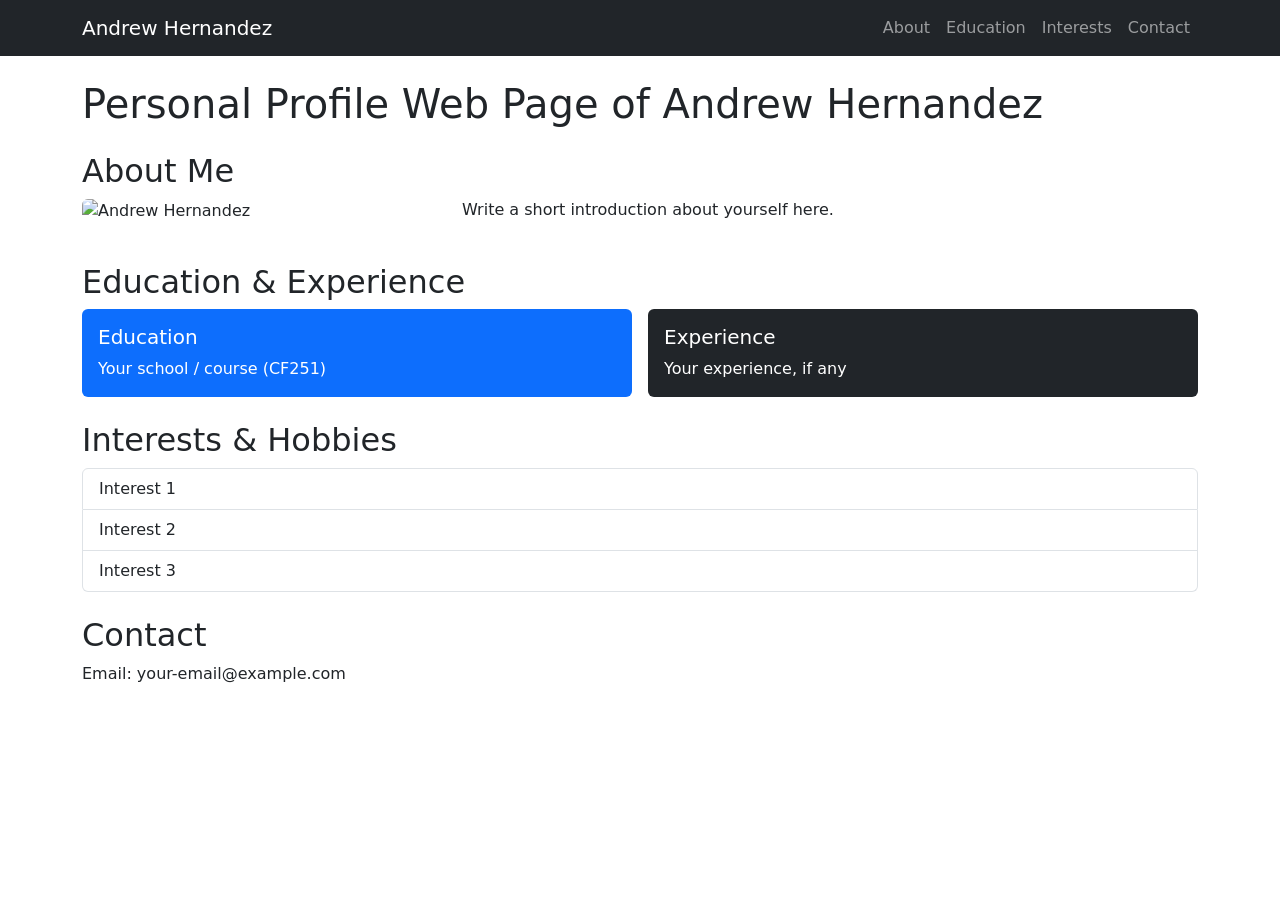
==== commit 06c329a6: "Rename index (7).html to index.html" ====
--- a/introduction/index.html
+++ b/introduction/index.html
@@ -2,152 +2,72 @@
 <html lang="en">
 <head>
   <meta charset="UTF-8">
-  <meta name="viewport" content="width=device-width, initial-scale=1.0">
-  <title>Andrew Hernandez | Personal Profile</title>
-  <link rel="preconnect" href="https://fonts.googleapis.com">
-  <link href="https://fonts.googleapis.com/css2?family=Orbitron:wght@600;800&family=Poppins:wght@300;400;600&display=swap" rel="stylesheet">
-  <link rel="stylesheet" href="css/mystyle.css?v=6">
+  <meta name="viewport" content="width=device-width, initial-scale=1">
+  <title>Personal Profile Web Page of Andrew Hernandez</title>
+  <link href="https://cdn.jsdelivr.net/npm/bootstrap@5.3.3/dist/css/bootstrap.min.css" rel="stylesheet">
 </head>
 <body>
+  <nav class="navbar navbar-expand bg-dark navbar-dark">
+    <div class="container">
+      <a class="navbar-brand" href="#">Andrew Hernandez</a>
+      <div class="navbar-nav">
+        <a class="nav-link" href="#about">About</a>
+        <a class="nav-link" href="#education">Education</a>
+        <a class="nav-link" href="#interests">Interests</a>
+        <a class="nav-link" href="#contact">Contact</a>
+      </div>
+    </div>
+  </nav>
 
-  <div class="chania">
-    <header class="chania-header">
-      <h1>Chania</h1>
-    </header>
+  <main class="container my-4">
+    <h1>Personal Profile Web Page of Andrew Hernandez</h1>
 
-    <div class="chania-row">
-      <nav class="chania-menu">
-        <ul>
-          <li>The Flight</li>
-          <li>The City</li>
-          <li>The Island</li>
-          <li>The Food</li>
-        </ul>
-      </nav>
+    <section id="about" class="my-4">
+      <h2>About Me</h2>
+      <div class="row">
+        <div class="col-md-4 mb-3">
+          <!-- Replace with your own photo file, placed in the same folder -->
+          <img src="photo.jpg" class="img-fluid rounded" alt="Andrew Hernandez">
+        </div>
+        <div class="col-md-8">
+          <p>Write a short introduction about yourself here.</p>
+        </div>
+      </div>
+    </section>
 
-      <article class="chania-main">
-        <h2>The City</h2>
-        <p>Chania is a city on the northwest coast of the Greek island of Crete.</p>
-        <p>It has a historic old town beside the harbour and a newer, modern part around it.</p>
-      </article>
+    <section id="education" class="my-4">
+      <h2>Education &amp; Experience</h2>
+      <div class="row g-3">
+        <div class="col-md-6">
+          <div class="p-3 bg-primary text-white rounded">
+            <h5>Education</h5>
+            <p class="mb-0">Your school / course (CF251)</p>
+          </div>
+        </div>
+        <div class="col-md-6">
+          <div class="p-3 bg-dark text-white rounded">
+            <h5>Experience</h5>
+            <p class="mb-0">Your experience, if any</p>
+          </div>
+        </div>
+      </div>
+    </section>
 
-      <aside class="chania-facts">
-        <h3>Facts:</h3>
-        <ul>
-          <li>Chania is on the island of Crete.</li>
-          <li>Crete is in the Mediterranean Sea.</li>
-        </ul>
-      </aside>
-    </div>
+    <section id="interests" class="my-4">
+      <h2>Interests &amp; Hobbies</h2>
+      <ul class="list-group">
+        <li class="list-group-item">Interest 1</li>
+        <li class="list-group-item">Interest 2</li>
+        <li class="list-group-item">Interest 3</li>
+      </ul>
+    </section>
 
-    <div class="chania-footer">
-      <p>Resize the browser window to see the responsive effect.</p>
-    </div>
-  </div>
-
-  <header class="title">
-    <h1>Personal Profile Web Page</h1>
-    <p>Andrew James T. Hernandez | BSCS-SF</p>
-  </header>
-
-  <main class="profile">
-
-    <div class="profile-info">
-        <section id="about" class="card">
-          <h2>// About Me</h2>
-          <p>
-            I'm a BSCS student who loves solving problems, whether it's a tough
-            bug in my code or a close match on the Rift. I like turning ideas into
-            things that actually work, and I'm learning web development one
-            page at a time.
-          </p>
-        </section>
-
-        <section id="journey" class="grid">
-          <div class="card">
-            <h2>🎓 Education / Achievements</h2>
-            <ul>
-              <li>Senior High School graduate</li>
-              <li>Challenger rank in League of Legends, the top tier of the game</li>
-            </ul>
-          </div>
-
-          <div class="card">
-            <h2>💻 Course</h2>
-            <p>BSCS-SF<br><small>Bachelor of Science in Computer Science</small></p>
-          </div>
-
-          <div class="card">
-            <h2>🛠️ IT Experience</h2>
-            <p>Work immersion in the IT Department of DOST, my first look at IT work in a real workplace.</p>
-          </div>
-        </section>
-
-        <section id="skills" class="card">
-          <h2>🧩 Skills &amp; Tools</h2>
-          <p class="skills-intro">What I'm working with right now. Resize the window to watch these wrap.</p>
-
-          <div class="skills-flex">
-            <span class="skill">HTML</span>
-            <span class="skill">CSS</span>
-            <span class="skill">Flexbox</span>
-            <span class="skill">Git &amp; GitHub</span>
-            <span class="skill">Problem Solving</span>
-            <span class="skill">Teamwork</span>
-            <span class="skill">Strategy</span>
-            <span class="skill">Quick Thinking</span>
-            <span class="skill">IT Support Basics</span>
-          </div>
-        </section>
-
-        <section id="hobbies" class="card">
-          <h2>🎮 Hobbies &amp; Interests</h2>
-          <div class="hobby-row">
-            <div class="hobby">
-              <h3>Gaming</h3>
-              <p>Competitive play that trains teamwork, strategy and quick thinking.</p>
-            </div>
-            <div class="hobby">
-              <h3>Cycling</h3>
-              <p>Fresh air, clear thoughts and a break from the screen.</p>
-            </div>
-          </div>
-
-          <table>
-            <tr>
-              <th>Hobby</th>
-              <th>Level</th>
-            </tr>
-            <tr>
-              <td>Gaming</td>
-              <td>Challenger</td>
-            </tr>
-            <tr>
-              <td>Cycling</td>
-              <td>Intermediate</td>
-            </tr>
-          </table>
-        </section>
-
-        <section id="goals" class="card goal">
-          <h2>🎯 Goals in Life / Dream</h2>
-          <p class="big-quote">"To have my own jet ski."</p>
-          <p>And a career in tech that makes it possible. 🌊</p>
-        </section>
-    </div>
-
-    <div class="profile-side">
-      <section id="gallery" class="card">
-        <h2>📸 Picture Gallery</h2>
-        <img class="gallery-img" src="https://encrypted-tbn0.gstatic.com/images?q=tbn:ANd9GcR7GROQSUIou19IfrCSM4GNxmrhA2GiTZS_aSRJtkzVqg&s=10" alt="Andrew James T. Hernandez">
-      </section>
-    </div>
-
+    <section id="contact" class="my-4">
+      <h2>Contact</h2>
+      <p>Email: your-email@example.com</p>
+    </section>
   </main>
 
-  <footer>
-    <p>Made by Andrew James T. Hernandez | BSCS-SF | 2026</p>
-  </footer>
-
+  <script src="https://cdn.jsdelivr.net/npm/bootstrap@5.3.3/dist/js/bootstrap.bundle.min.js"></script>
 </body>
 </html>
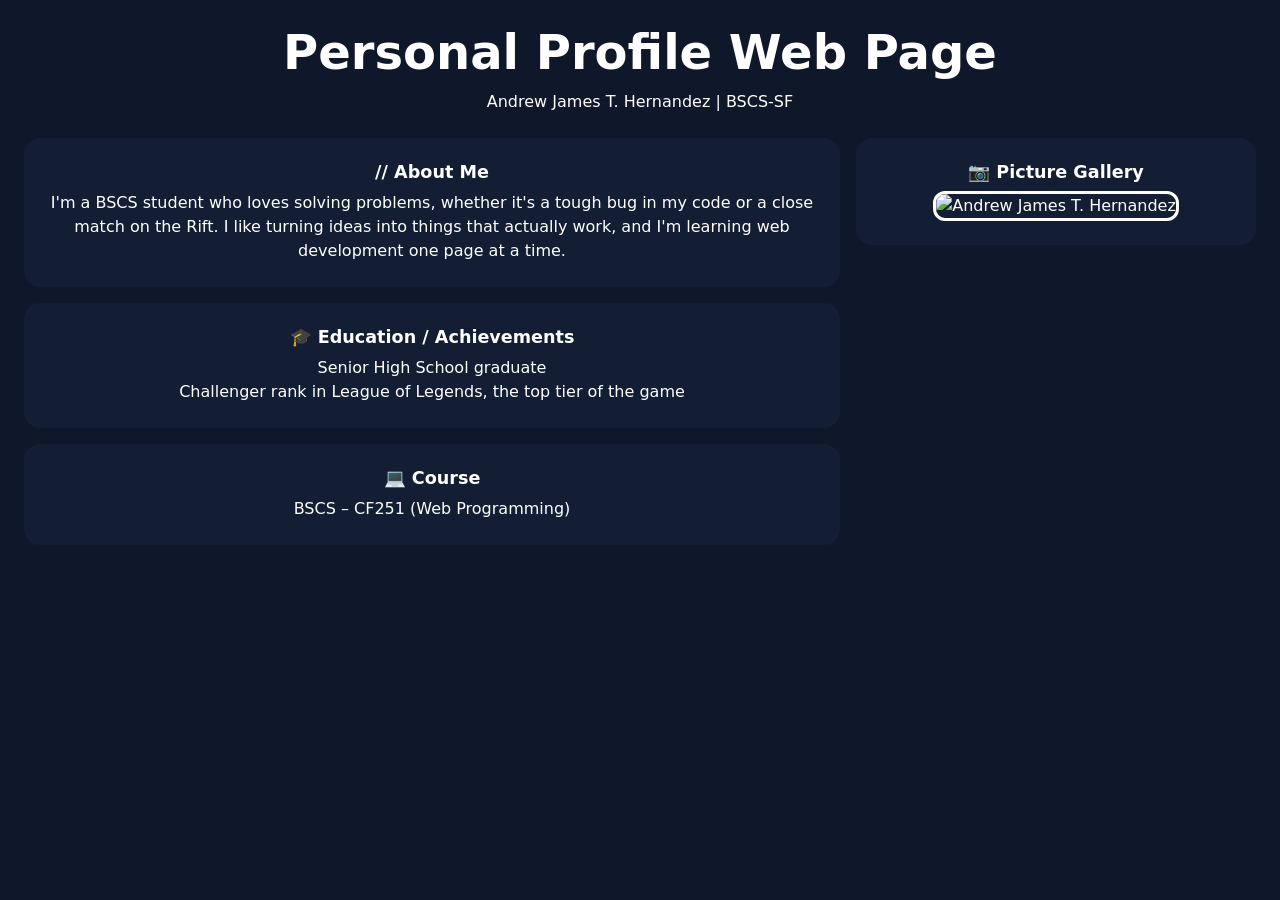
==== commit a47812e9: "Update index.html" ====
--- a/introduction/index.html
+++ b/introduction/index.html
@@ -1,72 +1,61 @@
 <!DOCTYPE html>
-<html lang="en">
+<html lang="en" data-bs-theme="dark">
 <head>
   <meta charset="UTF-8">
   <meta name="viewport" content="width=device-width, initial-scale=1">
-  <title>Personal Profile Web Page of Andrew Hernandez</title>
+  <title>Personal Profile Web Page - Andrew James T. Hernandez</title>
   <link href="https://cdn.jsdelivr.net/npm/bootstrap@5.3.3/dist/css/bootstrap.min.css" rel="stylesheet">
+  <style>
+    body { background-color: #0f172a; color: #fff; }
+    .profile-card { background-color: #131d33; border-radius: 16px; }
+    .profile-card h2 { font-size: 1.1rem; font-weight: 700; }
+    .gallery-img { border: 3px solid #fff; border-radius: 12px; max-width: 275px; width: 100%; }
+  </style>
 </head>
 <body>
-  <nav class="navbar navbar-expand bg-dark navbar-dark">
-    <div class="container">
-      <a class="navbar-brand" href="#">Andrew Hernandez</a>
-      <div class="navbar-nav">
-        <a class="nav-link" href="#about">About</a>
-        <a class="nav-link" href="#education">Education</a>
-        <a class="nav-link" href="#interests">Interests</a>
-        <a class="nav-link" href="#contact">Contact</a>
+  <div class="container-fluid px-3 px-md-4 py-4">
+
+    <header class="text-center mb-4">
+      <h1 class="fw-bold display-5">Personal Profile Web Page</h1>
+      <p class="mb-0">Andrew James T. Hernandez | BSCS-SF</p>
+    </header>
+
+    <div class="row g-3">
+
+      <!-- Left column -->
+      <div class="col-lg-8">
+
+        <section class="profile-card p-4 mb-3 text-center">
+          <h2>// About Me</h2>
+          <p class="mb-0">I'm a BSCS student who loves solving problems, whether it's a tough bug in my code or a close match on the Rift. I like turning ideas into things that actually work, and I'm learning web development one page at a time.</p>
+        </section>
+
+        <section class="profile-card p-4 mb-3 text-center">
+          <h2>🎓 Education / Achievements</h2>
+          <ul class="list-unstyled mb-0">
+            <li>Senior High School graduate</li>
+            <li>Challenger rank in League of Legends, the top tier of the game</li>
+          </ul>
+        </section>
+
+        <section class="profile-card p-4 mb-3 text-center">
+          <h2>💻 Course</h2>
+          <p class="mb-0">BSCS &ndash; CF251 (Web Programming)</p>
+        </section>
+
       </div>
+
+      <!-- Right column -->
+      <div class="col-lg-4">
+        <section class="profile-card p-4 text-center">
+          <h2>📷 Picture Gallery</h2>
+          <!-- Change photo.jpg to the filename of your picture in the same folder -->
+          <img src="photo.jpg" class="gallery-img" alt="Andrew James T. Hernandez">
+        </section>
+      </div>
+
     </div>
-  </nav>
-
-  <main class="container my-4">
-    <h1>Personal Profile Web Page of Andrew Hernandez</h1>
-
-    <section id="about" class="my-4">
-      <h2>About Me</h2>
-      <div class="row">
-        <div class="col-md-4 mb-3">
-          <!-- Replace with your own photo file, placed in the same folder -->
-          <img src="photo.jpg" class="img-fluid rounded" alt="Andrew Hernandez">
-        </div>
-        <div class="col-md-8">
-          <p>Write a short introduction about yourself here.</p>
-        </div>
-      </div>
-    </section>
-
-    <section id="education" class="my-4">
-      <h2>Education &amp; Experience</h2>
-      <div class="row g-3">
-        <div class="col-md-6">
-          <div class="p-3 bg-primary text-white rounded">
-            <h5>Education</h5>
-            <p class="mb-0">Your school / course (CF251)</p>
-          </div>
-        </div>
-        <div class="col-md-6">
-          <div class="p-3 bg-dark text-white rounded">
-            <h5>Experience</h5>
-            <p class="mb-0">Your experience, if any</p>
-          </div>
-        </div>
-      </div>
-    </section>
-
-    <section id="interests" class="my-4">
-      <h2>Interests &amp; Hobbies</h2>
-      <ul class="list-group">
-        <li class="list-group-item">Interest 1</li>
-        <li class="list-group-item">Interest 2</li>
-        <li class="list-group-item">Interest 3</li>
-      </ul>
-    </section>
-
-    <section id="contact" class="my-4">
-      <h2>Contact</h2>
-      <p>Email: your-email@example.com</p>
-    </section>
-  </main>
+  </div>
 
   <script src="https://cdn.jsdelivr.net/npm/bootstrap@5.3.3/dist/js/bootstrap.bundle.min.js"></script>
 </body>
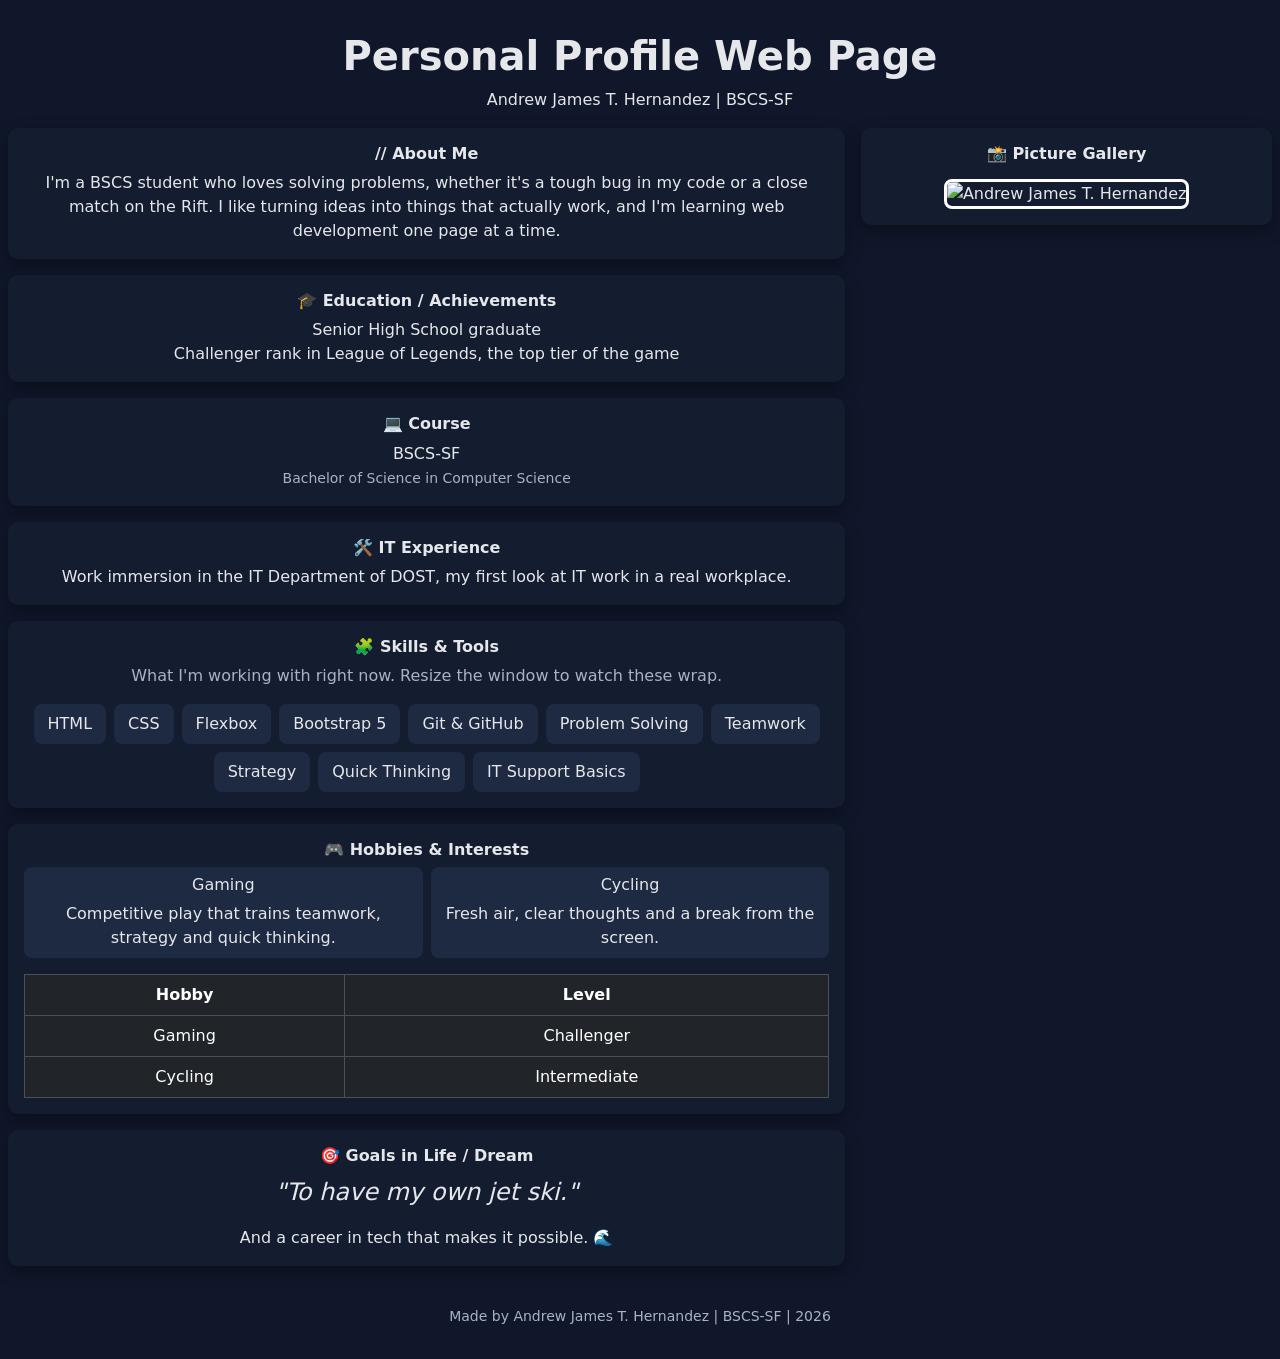
==== commit 09f0353a: "Refactor HTML structure and styles in index.html" ====
--- a/introduction/index.html
+++ b/introduction/index.html
@@ -2,61 +2,131 @@
 <html lang="en" data-bs-theme="dark">
 <head>
   <meta charset="UTF-8">
-  <meta name="viewport" content="width=device-width, initial-scale=1">
-  <title>Personal Profile Web Page - Andrew James T. Hernandez</title>
+  <meta name="viewport" content="width=device-width, initial-scale=1.0">
+  <title>Andrew Hernandez | Personal Profile</title>
   <link href="https://cdn.jsdelivr.net/npm/bootstrap@5.3.3/dist/css/bootstrap.min.css" rel="stylesheet">
   <style>
-    body { background-color: #0f172a; color: #fff; }
-    .profile-card { background-color: #131d33; border-radius: 16px; }
-    .profile-card h2 { font-size: 1.1rem; font-weight: 700; }
-    .gallery-img { border: 3px solid #fff; border-radius: 12px; max-width: 275px; width: 100%; }
+    body { background-color: #10172a; color: #e5e7eb; }
+    .card-box { background-color: #141c30; border-radius: 10px; box-shadow: 0 6px 16px rgba(0,0,0,.35); }
+    .card-box h2 { font-size: 1rem; font-weight: 700; }
+    .muted { color: #aab2c5; }
+    .skill, .hobby { background-color: #1e2942; border-radius: 8px; padding: 8px 14px; }
+    .gallery-img { width: 220px; max-width: 100%; border: 3px solid #fff; border-radius: 8px; }
   </style>
 </head>
 <body>
-  <div class="container-fluid px-3 px-md-4 py-4">
+<div class="container-fluid p-2">
 
-    <header class="text-center mb-4">
-      <h1 class="fw-bold display-5">Personal Profile Web Page</h1>
-      <p class="mb-0">Andrew James T. Hernandez | BSCS-SF</p>
-    </header>
+  <!-- Title -->
+  <header class="text-center pt-4 pb-3">
+    <h1 class="fw-bold">Personal Profile Web Page</h1>
+    <p class="mb-0">Andrew James T. Hernandez | BSCS-SF</p>
+  </header>
 
-    <div class="row g-3">
+  <main class="row g-3">
 
-      <!-- Left column -->
-      <div class="col-lg-8">
+    <!-- Left column -->
+    <div class="col-lg-8">
 
-        <section class="profile-card p-4 mb-3 text-center">
-          <h2>// About Me</h2>
-          <p class="mb-0">I'm a BSCS student who loves solving problems, whether it's a tough bug in my code or a close match on the Rift. I like turning ideas into things that actually work, and I'm learning web development one page at a time.</p>
-        </section>
+      <section id="about" class="card-box p-3 mb-3 text-center">
+        <h2>// About Me</h2>
+        <p class="mb-0">
+          I'm a BSCS student who loves solving problems, whether it's a tough
+          bug in my code or a close match on the Rift. I like turning ideas into
+          things that actually work, and I'm learning web development one
+          page at a time.
+        </p>
+      </section>
 
-        <section class="profile-card p-4 mb-3 text-center">
+      <section id="journey">
+        <div class="card-box p-3 mb-3 text-center">
           <h2>🎓 Education / Achievements</h2>
           <ul class="list-unstyled mb-0">
             <li>Senior High School graduate</li>
             <li>Challenger rank in League of Legends, the top tier of the game</li>
           </ul>
-        </section>
+        </div>
 
-        <section class="profile-card p-4 mb-3 text-center">
+        <div class="card-box p-3 mb-3 text-center">
           <h2>💻 Course</h2>
-          <p class="mb-0">BSCS &ndash; CF251 (Web Programming)</p>
-        </section>
+          <p class="mb-0">BSCS-SF<br><small class="muted">Bachelor of Science in Computer Science</small></p>
+        </div>
 
-      </div>
+        <div class="card-box p-3 mb-3 text-center">
+          <h2>🛠️ IT Experience</h2>
+          <p class="mb-0">Work immersion in the IT Department of DOST, my first look at IT work in a real workplace.</p>
+        </div>
+      </section>
 
-      <!-- Right column -->
-      <div class="col-lg-4">
-        <section class="profile-card p-4 text-center">
-          <h2>📷 Picture Gallery</h2>
-          <!-- Change photo.jpg to the filename of your picture in the same folder -->
-          <img src="photo.jpg" class="gallery-img" alt="Andrew James T. Hernandez">
-        </section>
-      </div>
+      <section id="skills" class="card-box p-3 mb-3 text-center">
+        <h2>🧩 Skills &amp; Tools</h2>
+        <p class="muted">What I'm working with right now. Resize the window to watch these wrap.</p>
+        <div class="d-flex flex-wrap justify-content-center gap-2 mt-2">
+          <span class="skill">HTML</span>
+          <span class="skill">CSS</span>
+          <span class="skill">Flexbox</span>
+          <span class="skill">Bootstrap 5</span>
+          <span class="skill">Git &amp; GitHub</span>
+          <span class="skill">Problem Solving</span>
+          <span class="skill">Teamwork</span>
+          <span class="skill">Strategy</span>
+          <span class="skill">Quick Thinking</span>
+          <span class="skill">IT Support Basics</span>
+        </div>
+      </section>
+
+      <section id="hobbies" class="card-box p-3 mb-3 text-center">
+        <h2>🎮 Hobbies &amp; Interests</h2>
+        <div class="row g-2 mb-3">
+          <div class="col-md-6">
+            <div class="hobby h-100">
+              <h3 class="h6">Gaming</h3>
+              <p class="mb-0">Competitive play that trains teamwork, strategy and quick thinking.</p>
+            </div>
+          </div>
+          <div class="col-md-6">
+            <div class="hobby h-100">
+              <h3 class="h6">Cycling</h3>
+              <p class="mb-0">Fresh air, clear thoughts and a break from the screen.</p>
+            </div>
+          </div>
+        </div>
+
+        <table class="table table-dark table-bordered mb-0">
+          <thead>
+            <tr><th>Hobby</th><th>Level</th></tr>
+          </thead>
+          <tbody>
+            <tr><td>Gaming</td><td>Challenger</td></tr>
+            <tr><td>Cycling</td><td>Intermediate</td></tr>
+          </tbody>
+        </table>
+      </section>
+
+      <section id="goals" class="card-box p-3 mb-3 text-center">
+        <h2>🎯 Goals in Life / Dream</h2>
+        <p class="fs-4 fst-italic">"To have my own jet ski."</p>
+        <p class="mb-0">And a career in tech that makes it possible. 🌊</p>
+      </section>
 
     </div>
-  </div>
 
-  <script src="https://cdn.jsdelivr.net/npm/bootstrap@5.3.3/dist/js/bootstrap.bundle.min.js"></script>
+    <!-- Right column -->
+    <div class="col-lg-4">
+      <section id="gallery" class="card-box p-3 text-center">
+        <h2>📸 Picture Gallery</h2>
+        <img class="gallery-img mt-2" src="https://encrypted-tbn0.gstatic.com/images?q=tbn:ANd9GcR7GROQSUIou19IfrCSM4GNxmrhA2GiTZS_aSRJtkzVqg&s=10" alt="Andrew James T. Hernandez">
+      </section>
+    </div>
+
+  </main>
+
+  <footer class="text-center py-4 muted small">
+    <p class="mb-0">Made by Andrew James T. Hernandez | BSCS-SF | 2026</p>
+  </footer>
+
+</div>
+
+<script src="https://cdn.jsdelivr.net/npm/bootstrap@5.3.3/dist/js/bootstrap.bundle.min.js"></script>
 </body>
 </html>
